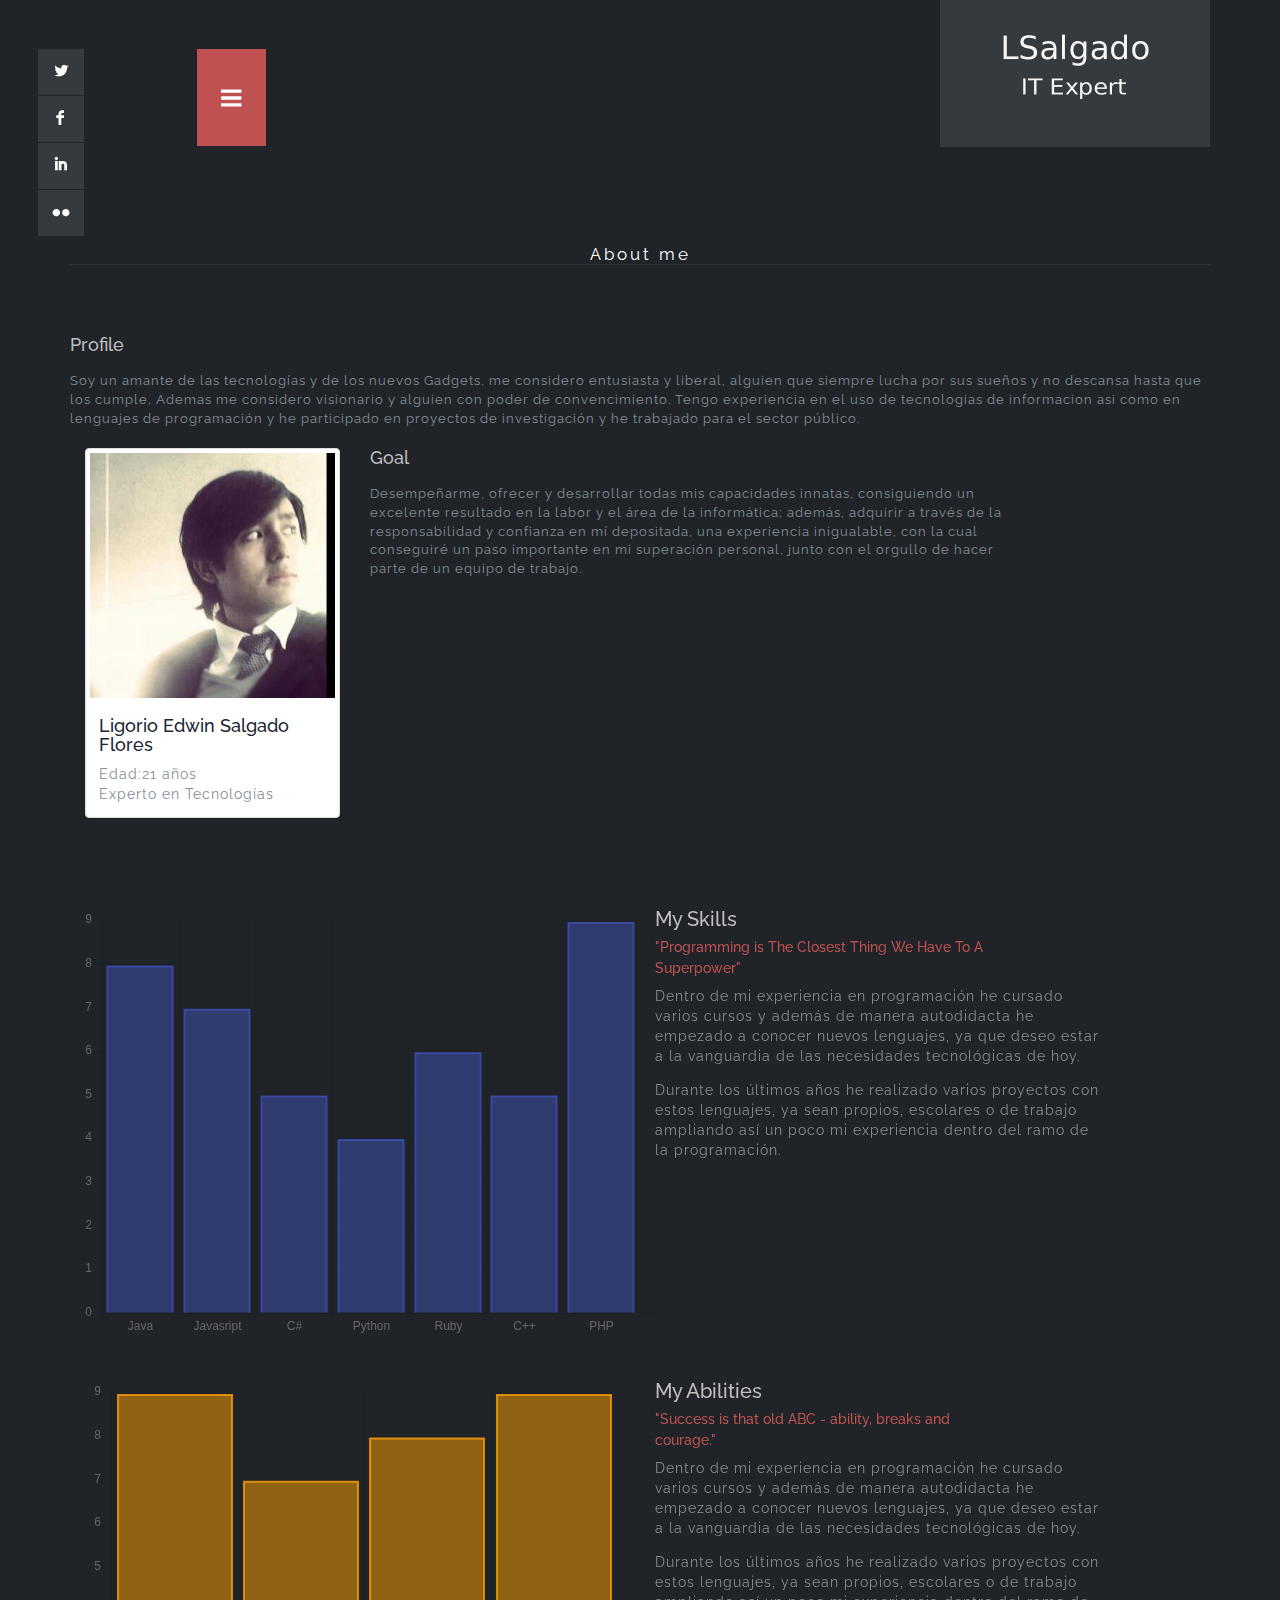
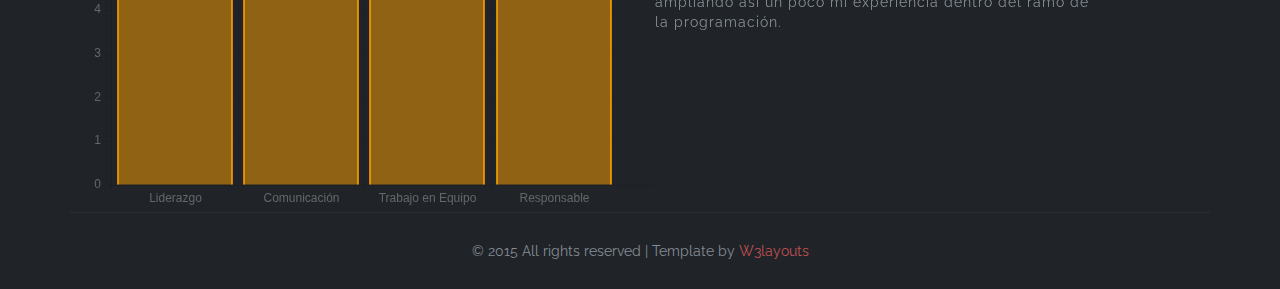
==== about.html @ 536da4ce "Fisrt Commit" ====
<!--
Author: W3layouts
Author URL: http://w3layouts.com
License: Creative Commons Attribution 3.0 Unported
License URL: http://creativecommons.org/licenses/by/3.0/
-->
<!doctype html>
<html>
<head>
	<title>Lsalgado</title>
	<link href="css/style.css" type="text/css" rel="stylesheet" media="all">
	<link href="css/bootstrap.css" type="text/css" rel="stylesheet" media="all">
	<link rel="stylesheet" type="text/css" href="css/default.css" />
	<link rel="stylesheet" type="text/css" href="css/component.css" />
	<script src="js/Chart.js"></script>

	<!--web-font-->
	<link href='http://fonts.googleapis.com/css?family=Raleway:400,100,200,300,500,600,700,800,900' rel='stylesheet' type='text/css'>
	<!--//web-font-->
	<!-- Custom Theme files -->
	<meta name="viewport" content="width=device-width, initial-scale=1">
	<meta http-equiv="Content-Type" content="text/html; charset=utf-8" />
	<meta name="keywords" content="Wedo Responsive web template, Bootstrap Web Templates, Flat Web Templates, Andriod Compatible web template,
		Smartphone Compatible web template, free webdesigns for Nokia, Samsung, LG, SonyErricsson, Motorola web design" />
	<script type="application/x-javascript"> addEventListener("load", function() { setTimeout(hideURLbar, 0); }, false); function hideURLbar(){ window.scrollTo(0,1); } </script>
	<script src="http://ajax.googleapis.com/ajax/libs/jquery/2.1.1/jquery.min.js"></script>
	<!-- //Custom Theme files -->
	<!-- js -->
</head>
<body>
	<!--header-->
	<div class="header">
		<div class="social-icons">
				<ul>
					<li><a href="#"> </a></li>
					<li><a href="#" class="fb"> </a></li>
					<li><a href="#" class="in"> </a></li>
					<li><a href="#" class="dott"> </a></li>
				</ul>
			</div>
		<div class="container">
			<div class="col-md-9 top-nav">
				<span class="menu"><img src="images/menu-icon.png" alt=""/></span>
				<ul class="nav1">
					<li><a href="index.html">HOME</a></li>
					<li><a href="about.html" class="active">ABOUT</a></li>
					<li><a href="portfolio.html">PORTFOLIO</a></li>

				</ul>
				<!-- script-for-menu -->
				 <script>
				   $( "span.menu" ).click(function() {
					 $( "ul.nav1" ).slideToggle( 300, function() {
					 // Animation complete.
					  });
					 });
				</script>
				<!-- /script-for-menu -->
			</div>
			<div class="col-md-3 header-logo">
				<a href="index.html"><img src="images/logo.png" alt="logo"/></a>
			</div>
			<div class="clearfix"> </div>
		</div>
	</div>
	<!--//header-->
	<!--about-->
	<div class="about">
		<div class="container">
			<div class="services">
				<h3>About me</h3>
			</div>
			<div class="about-info">
				<h4>Profile</h4>
				<p>Soy un amante de las tecnologías  y de los nuevos Gadgets, me considero entusiasta y liberal, alguien que siempre
					lucha por sus sueños y no descansa hasta que los cumple, Ademas me considero  visionario y alguien  con poder
					de convencimiento. Tengo experiencia en el uso de tecnologias de informacion asi como en lenguajes  de programación y
					he participado  en proyectos de investigación y he trabajado para el sector público.  </p>
					<div class="col-sm-6 col-md-3 about-team-grids">
					<div class="thumbnail">
						<img src="images/profile.jpg" alt=""/>
						<div class="caption">
							<h4><a href=#> Ligorio Edwin Salgado Flores </a> </h4>
							<p>Edad:21 años</p>
							<p>Experto en Tecnologías</p>
						</div>
					</div>
				</div>
				<div class="col-md-7 about-info-right">
					<h4>Goal </h4>
					<p>Desempeñarme, ofrecer y desarrollar todas mis capacidades innatas, consiguiendo un excelente resultado en la labor y
						el área de la informática; además, adquirir a través de la responsabilidad y confianza en mí depositada, una experiencia inigualable, con la cual conseguiré
						 un paso importante en mi superación personal, junto con el orgullo de hacer parte de un equipo de trabajo.</p>
				</div>
				<div class="clearfix"> </div>
			</div>
			<div class="about-text">
				<div class="col-md-6 about-text-info">
					<canvas id="canvas" height="450" width="600"></canvas>
				</div>
				<div class="col-md-5 about-text-info">
					<h4>My Skills</h4>
					<h5>"Programming is The Closest Thing We Have To A Superpower"</h5>
					<p class="about-pgh">Dentro de mi experiencia en programación  he cursado varios  cursos y además de manera autodidacta he empezado a  conocer nuevos lenguajes, ya que deseo estar  a la vanguardia de las necesidades tecnológicas de hoy.
</p>
					<p>Durante los últimos años he realizado varios proyectos  con estos lenguajes, ya sean propios, escolares o de trabajo ampliando así un poco mi experiencia  dentro del ramo de la programación.
</p>
				</div>

				<div class="clearfix"> </div>
			</div>
<br>
<br>
			<div class="about-text">
				<div class="col-md-6 about-text-info">
					<canvas id="canvas1" height="450" width="600"></canvas>
				</div>
				<div class="col-md-5 about-text-info">
					<h4>My Abilities</h4>
					<h5>"Success is that old ABC - ability, breaks and courage."</h5>
					<p class="about-pgh">Dentro de mi experiencia en programación  he cursado varios  cursos y además de manera autodidacta he empezado a  conocer nuevos lenguajes, ya que deseo estar  a la vanguardia de las necesidades tecnológicas de hoy.
</p>
					<p>Durante los últimos años he realizado varios proyectos  con estos lenguajes, ya sean propios, escolares o de trabajo ampliando así un poco mi experiencia  dentro del ramo de la programación.
</p>
				</div>

				<div class="clearfix"> </div>
			</div>


	</div>
	<!--//about-->
	<div class="footer">
		<div class="container">
			<div class="footer-right">
				<p>© 2015 All rights reserved | Template by <a href="http://w3layouts.com/"> W3layouts</a></p>
			</div>
		</div>
	</div>
	<script src="js/jquery.min.js"></script>
	<!-- //js -->
	<!-- start-smoth-scrolling-->
	<script type="text/javascript" src="js/move-top.js"></script>
	<script type="text/javascript" src="js/easing.js"></script>
	<script type="text/javascript" src="js/modernizr.custom.53451.js"></script>
<script type="text/javascript" src="js1/amcharts.js"></script>
<script type="text/javascript" src="js1/serial.js"></script>
<script type="text/javascript" src="http://www.amcharts.com/lib/3/themes/chalk.js"></script>
	<script type="text/javascript">
			jQuery(document).ready(function($) {
				$(".scroll").click(function(event){
					event.preventDefault();
					$('html,body').animate({scrollTop:$(this.hash).offset().top},1000);
				});
			});
	</script>

	<script type="text/javascript">


	var barChartData = {
		labels : ["Java","Javasript","C#","Python","Ruby","C++","PHP"],
		datasets : [
			{
				fillColor : "rgba(63,81,181,0.5)",
				strokeColor : "rgba(63,81,181,0.8)",
				highlightFill: "rgba(0,150,136,0.75)",
				highlightStroke: "rgba(220,220,220,1)",
				data : [8,7,5,4,6,5,9]
			}
		]

	}


	</script>


	<script type="text/javascript">




	var barChartData1 = {
		labels : ["Liderazgo","Comunicación","Trabajo en Equipo","Responsable"],
		datasets : [
			{
				fillColor : "rgba(255,160,0,0.5)",
				strokeColor : "rgba(255,160,0,0.8)",
				highlightFill: "rgba(121,85,72,0.75)",
				highlightStroke: "rgba(220,220,220,1)",
				data : [9,7,8,9]
			}
		]

	}
	window.onload = function(){
		var ctx = document.getElementById("canvas").getContext("2d");
		window.myBar = new Chart(ctx).Bar(barChartData, {
			responsive : true
		});
		var ctx1 = document.getElementById("canvas1").getContext("2d");
		window.myBar1 = new Chart(ctx1).Bar(barChartData1, {
			responsive : true
		});
	}

	</script>





	<!--//end-smoth-scrolling-->
	<script src="js/easyResponsiveTabs.js" type="text/javascript"></script>
				<script type="text/javascript">
					$(document).ready(function () {
							$('#horizontalTab').easyResponsiveTabs({
									type: 'default', //Types: default, vertical, accordion
									width: 'auto', //auto or any width like 600px
									fit: true   // 100% fit in a container
							});
					});
	</script>






	<!--smooth-scrolling-of-move-up-->
		<script type="text/javascript">
									$(document).ready(function() {
										/*
										var defaults = {
								  			containerID: 'toTop', // fading element id
											containerHoverID: 'toTopHover', // fading element hover id
											scrollSpeed: 1200,
											easingType: 'linear'
								 		};
										*/

										$().UItoTop({ easingType: 'easeOutQuart' });

									});
								</script>
					<a href="#" id="toTop" style="display: block;"> <span id="toTopHover" style="opacity: 1;"> </span></a>
	<!--//smooth-scrolling-of-move-up-->
</body>
</html>
---- css/style.css ----
/*--
Author: W3layouts
Author URL: http://w3layouts.com
License: Creative Commons Attribution 3.0 Unported
License URL: http://creativecommons.org/licenses/by/3.0/
--*/
body{
	margin:0;
	font-family: 'Raleway', sans-serif;
	background:#202429 !important;
}
body a{
	transition: 0.5s all ease;
	-webkit-transition: 0.5s all ease;
	-moz-transition: 0.5s all ease;
	-o-transition: 0.5s all ease;
	-ms-transition: 0.5s all ease;
}
/*--header--*/
.header{
	position:relative;
}
.social-icons {
	position: absolute;
	left: 3%;
	top: 33%;
}
.social-icons ul{
	display:block;
	padding: 0;
}
.social-icons ul li{
	list-style-type:none;
}
.social-icons ul li a{
	background:url(../images/social-icons.png) no-repeat 0px 0px;
	display: block;
	height: 47px;
	width:  47px;	
	transition:.5s all;
}
.social-icons ul li a:hover{
	background: url(../images/social-icons.png) no-repeat -54px 0px;
	display: block;
	height: 47px;
	width: 47px;
}
.social-icons ul li a.fb{
	background:url(../images/social-icons.png) no-repeat 0px -52px;
}
.social-icons ul li a.fb:hover{
	background:url(../images/social-icons.png) no-repeat -54px -52px;
}
.social-icons ul li a.in{
	background:url(../images/social-icons.png) no-repeat 0px -104px;
}
.social-icons ul li a.in:hover{
	background:url(../images/social-icons.png) no-repeat -54px -104px;
}
.social-icons ul li a.dott{
	background:url(../images/social-icons.png) no-repeat 0px -158px;	
}
.social-icons ul li a.dott:hover{
	background:url(../images/social-icons.png) no-repeat -54px -158px;	
}
.top-nav {
  margin-top: 3.5em;
}
span.menu {
	position: relative;
	cursor: pointer;
}
ul.nav1{
	display:none;
	position:absolute;
	left: 9.8%;
	right: 0;
	top: 0%;
	margin:0;
	padding:0;
}	
.top-nav ul li{
  list-style-type:none;
  display: inline-block;
  padding: 2.85em 0;
}	
.top-nav ul li a{
	background: #353a3f;
	color: #fff;
	text-decoration: none;
	padding: 3.3em 1.6em 2.8em 1.6em;
	font-size: 14px;
	font-weight: 400;
	font-family: 'Raleway', sans-serif;
	transition:.5s all;
}
.top-nav ul li a:hover{
	color:#c05151;
}
.top-nav ul li a.active {
  color: #c05151;
}
/*--//header--*/
/*--services--*/
.services {
    margin: 7em 0 0 0;
  text-align: center;
}
.services h3{
  margin: 0;
  color: #fff;
  font-size: 17px;
  letter-spacing: 3px;
  font-weight: 400;
  border-bottom: 1px solid rgba(53, 58, 63, 0.55);
}
.services-grids {
  margin: 6em 0;
}
.srvs-image {
  float: left;
  width: 20%;
}
.img-title {
  float: right;
  width: 72%;
}
.srvs-image a {
	background: url(../images/services.png) no-repeat 0px 0px;
	display: block;
	width: 72px;
	height: 71px;
	transition:.5s all;
}
.srvs-image a:hover{
	background: url(../images/services.png) no-repeat -76px 0px;
	display: block;
	width: 72px;
	height: 71px;
}
.srvs-image a.active{
  background: url(../images/services.png) no-repeat -76px -78px;
}
.srvs-image a.support {
  background: url(../images/services.png) no-repeat 0px -150px;
}
.srvs-image a.support:hover{
  background: url(../images/services.png) no-repeat -76px -150px;
}
.img-title h4 {
  margin: 12px 0 0 0;
  color: #fff;
  font-size: 15px;
  text-align: left;
  line-height: 1.4;
}
.services-grids p {
  color: #858d94;
  margin: 10px 0 0 0;
  text-align: left;
  font-size: 13px;
  letter-spacing: 0.5px;
}
/*--portfolio--*/
.portfolio {
  margin-top: 2em;
}
.portfolio-info {
  margin: 7em 0;
}
.port-grids{
	position:relative;
}
.port-text {
  background: #353a3f;
  text-align:left;
  padding: 2em 3em;
  transition:.5s all;
}
.port-text h5 {
  color: #fff;
  margin: 0;
  font-size: 17px;
}
.port-text span {
  color: #fff;
  font-size: 13px;
  font-weight: 300;
}
.port-image img {
  width: 100%;
}
.port-caption {
	background: rgba(0, 0, 0, 0.86);
	width: 100%;
	position: absolute;
	top: 29%;
	left: 0%;
	display: none;
	padding: 7.4em 0;
}
.port-caption a {
  color: #fff;
  font-size: 13px;
  font-weight: 500;
  letter-spacing: 1px;
  text-decoration: none;
  border: 1px solid #fff;
  padding: 1em 2em;
  transition:.5s all;
}
.port-caption a:hover,.port-caption a:focus{
	color:#c05151;
	text-decoration:none;
}
.port-grids:hover div.port-text {
  background: #c05151;
}
.port-grids:hover div.port-caption {
	display:block;
}
/*--testimonial--*/
.portfolio {
  margin-top: 2em;
  text-align: center;
}
.portfolio h3 {
  margin: 0;
  color: #fff;
  font-size: 17px;
  letter-spacing: 3px;
  font-weight: 400;
  border-bottom: 1px solid rgba(53, 58, 63, 0.55);
}
/******** SAP ************/
.sap_tabs{
	clear:both;
	padding: 4em 0;
}
.tab_box{
	background:#fd926d;
	padding: 2em;
}
.top1{
	margin-top: 2%;
}
.resp-tabs-list {
	width: 35%;
	list-style: none;
	padding: 0;
	margin: 0 auto 3em;
}
.resp-tab-item{
	cursor: pointer;
	padding: 3px;
	display: inline-block;
	margin: 0 .5em;
	list-style: none;
	width: 22%;
	border: 1px solid rgb(32, 36, 41);
	-webkit-transition: all 0.3s ease-out;
	-moz-transition: all 0.3s ease-out;
	-ms-transition: all 0.3s ease-out;
	-o-transition: all 0.3s ease-out;
	transition: all 0.3s ease-out;
}
.resp-tab-item:hover {
	text-shadow: none;
	color: #4fafa0;
}
.resp-tab-active{
	text-shadow: none;
	color:#fff;
	border: 1px solid gray;
}
.resp-tabs-container {
	padding: 0px;
	clear: left;
}
h2.resp-accordion {
	cursor: pointer;
	padding: 5px;
	display: none;
}
.resp-tab-content {
	display: none;
}
.resp-content-active, .resp-accordion-active {
   display: block;
}
@media only screen and (max-width:480px) {
	.resp-tabs-container{
		padding:10px;
	}
.resp-vtabs .resp-tabs-container {
	border: none;
	float: none;
	width: 100%;
	min-height: initial;
	clear: none;
}
.resp-accordion-closed {
	display: none !important;
}
}
.view.view-first {
  background: #353a3f;
  width: 71%;
  margin: 0 auto;
  padding: 2em;
}
.view.view-first h5 {
  color: #fff;
  font-size: 15px;
  font-weight: 400;
  letter-spacing: 1px;
  margin: 0 0 1em 0;
}
.view.view-first p {
  color: #858d94;
  font-size: 14px;
  margin: 0;
}
/*--footer--*/
.footer-right {
	text-align:center;
	border-top: 1px solid rgba(53, 58, 63, 0.55);
	padding: 2em 0;
}
.footer-right p {
  color: #858d94;
  margin: 0;
  font-size: 14px;
}
.footer-right a {
	color: #c05151;
	text-decoration:none;
	transition:.5s all;
}
.footer-right a:hover{
	color: #858d94;
	text-decoration:none;
	padding-left: 10px;
}
/*--slider-up-arrow--*/
#toTop {
	display: none;
	text-decoration: none;
	position: fixed;
	bottom: 9%;
	right: 3%;
	overflow: hidden;
	width: 32px;
	height: 32px;
	border: none;
	text-indent: 100%;
	background: url("../images/move-up.png") no-repeat 0px 0px;
}
#toTopHover {
	width: 32px;
	height: 32px;
	display: block;
	overflow: hidden;
	float: right;
	opacity: 0;
	-moz-opacity: 0;
	filter: alpha(opacity=0);
}
/*--about--*/
.about-info {
  padding: 5em 0;
}
.about-info h4 {
	text-align: left;
	color: #BEBEBE;
	font-size: 18px;
	margin: 0 0 1em;
}
.about-info p {
  color: #858d94;
  margin: 0 0 1.5em 0;
  text-align: left;
  font-size: 13px;
  letter-spacing: 1px;
}
.about-info-left img {
  width: 100%;
}
.about-info-left:nth-child(1){
  padding-left: 0;
}
.about-info-left {
  padding-left: 0 !important;
}
.about-text {
  text-align: left;
}
.about-text-info h4 {
  color: #BEBEBE;
  margin: 0;
  font-size: 20px;
  font-weight: 500;
}
.about-text-info h5 {
	color:#c05151;
	line-height: 1.5;
	width: 80%;
	font-size: 14px;
	margin:.5em 0;
}
.about-text-info p {
  color: #858d94;
  margin: 0 0 1em 0;
  text-align: left;
  font-size: 14px;
  letter-spacing: 1px;
}
.about-team {
  padding: 0em 0 3em 0;
}
.row {
  margin: 5em 0;
}
.caption h4 {
  font-size: 18px;
  margin: 0.5em 0;
}
.caption h4 a{
  font-size: 18px;
  text-decoration:none;
  transition:.5s all;
  color:#1B242F;
}
.caption h4 a:hover{
  color: #c05151;
  text-decoration:none;
}
.caption p {
  font-size: 14px;
  color: #858d94;
  margin:0;
}
/*-------Portfolio Part Starts Here ---------*/
.portfolio-filter {
  margin: 2em 0;
}
.product {
	padding: 7em 0;
}
ul#filters {
	padding: 0px;
}
#filters {
	margin: 0 0 5%;
	padding: 0;
	list-style: none;
	text-align: center;
}
#filters li {
	display:inline-block;
	display: -webkit-inline-box;
	display: -moz-inline-box;
	display: -o-inline-box;
	display: -ms-inline-box;
	padding: 0 1em;
}
#filters li.active span{
	padding: 10px 50px;
}
#filters li span {
	display: block;
	padding: 0;
	margin: 0 1em;
	text-decoration: none;
	color: #fff;
	cursor: pointer;
	font-size: 16px;
	font-weight: 500;
	text-transform: uppercase;
}
#filters li span:hover,#filters li span.active  {
	color:#c05151;
	transition:.5s all;
}
#portfoliolist .portfolio {
	-webkit-box-sizing: border-box;
	-moz-box-sizing: border-box;
	-o-box-sizing: border-box;
	  width: 23%;
	display: none;
	float: left;
	overflow: hidden;
	margin: 1%;
}
div#portfoliolist {
	padding: 0px 0px;
}	
.portfolio-wrapper {
	overflow:hidden;
	position: relative !important;
	cursor:pointer;	
	padding:  0;
}
.portfolio img {
	max-width:100%;
	transition: all 500ms!important;
	-webkit-transition: all 500ms!important;
	-moz-transition: all 500ms!important;
}
.portfolio .label {
	position: absolute;
	width: 100%;
	height:40px;
	bottom:-40px;
}
.portfolio .label-bg {
	background: #22B4B8;
	width: 100%;
	height:100%;
	position: absolute;
	top:0;
	left:0;
}
.portfolio .label-text {
	color:#fff;
	position: relative;
	z-index:500;
	padding:5px 8px;
}		
.portfolio .text-category {
	display:block;
	font-size:9px;
	font-size: 12px;
	text-transform:uppercase;
}
.portfolio-wrapper:hover ul.social-ic{
	display: block;
}
/*--sample-page--*/
.sample-page {
	padding: 0em 0 7em 0;
	background: #202429;
}
.sample-page h4 {
	margin: 2em 0 1em 0;
	color: #BEBEBE;
	font-size: 22px;
	font-weight: 500;
}
.sample-page-left {
  margin-top: 3em;
}
.sample-page-right {
  margin-top: 3em;
}
.sample-page-info h5 {
	font-size: 15px;
	font-weight: 600;	
	margin: 1.5em 0;
	color: #c05151;
	line-height: 1.7;
}
.sample-page-info p{
	color: #858d94;
  margin: 0 0 1.5em 0;
  text-align: left;
  font-size: 13px;
  letter-spacing: 1px;
}
.sample-page  img {
	box-sizing: border-box;
	height: auto;
	max-width: 100%;
}
img.zoom-img {
	webkit-transform: scale(1, 1);
	-webkit-transition-timing-function: ease-out;
	-webkit-transition-duration: .5s;
	-moz-transform: scale(1, 1);
	-moz-transition-timing-function: ease-out;
	-moz-transition-duration: .5s;
}
img.zoom-img:hover {
	-webkit-transform: scale(1.05);
	-webkit-transition-timing-function: ease-in-out;
	-webkit-transition-duration: 750ms;
	-moz-transform: scale(1.05);
	-moz-transition-timing-function: ease-in-out;
	-moz-transition-duration: 750ms;
	overflow: hidden;
}
.sample-page-info img {
  width: 100%;
}
.sample-page-info p {
color: #858d94;
  margin: 0 0 1.5em 0;
  text-align: left;
  font-size: 13px;
  letter-spacing: 1px;
}
.comment-icons {
	border-top: 1px dotted #858d94 ;
	border-bottom: 1px dotted #858d94;
	padding: 1.5em 0;
	margin: 4em 0;
}
.comment-icons ul{
	margin: 0;
	padding: 0;
}
.comment-icons ul li{
	list-style-type:none;
	display:inline-block;
	  margin: 12px 20px;
	color:#858d94;
}
.comment-icons ul li span{
	background: url(../images/icons-sprite.png) no-repeat 0px 0;
	margin-right: 10px;
	padding: 0px 6px;
}
.comment-icons ul li span.clndr{
	background: url(../images/icons-sprite.png) no-repeat -20px 0;
	  padding: 0px 8px;
}
.comment-icons ul li span.admin{
	background: url(../images/icons-sprite.png) no-repeat 0px -23px;
	padding: 0px 7px;
}
.comment-icons ul li span.cmnts{
	background: url(../images/icons-sprite.png) no-repeat -20px -23px;
	padding: 0px 8px;
	margin-right: 6px;
}
.comment-icons ul li span.like{
	background: url(../images/icons-sprite.png) no-repeat 0px -45px;
	padding: 0px 7px;
	margin-right: 6px;
}
.comment-icons ul li a{
	color: #858d94;
	font-size: 15px;
	font-weight: 500;
}
.comment-icons ul li a:hover{
	color:#c05151;
	text-decoration:none;
	transition:.5s all;
}
.read-more {
	margin: 1.8em 0 0 0;
}
.read-more a {
	color: #D7D8D9;
	font-size: 14px;
	font-weight: 500;
	padding: .5em .8em;
	border-radius: 3px;
	background: #c05151;
	border: 1px solid #c05151;
}
.read-more a:hover{
	text-decoration:none;
	background: none;
	transition: .5s all;
	outline: none;
	color: #c05151;
}
.category ul{
	margin: 0;
	padding: 0 0 0 2em;
}
.category ul li{
  list-style-type: disc;
  padding: 12px 0;
  color: #979292;
  font-size: 20px;
}
.category ul li a {
	font-size: 15px;
	font-weight: 500;
	color: #858d94;
	transition: .5s all;
}
.category ul li a:hover{
	transition:.5s all;
	color:#c05151;
	text-decoration:none;
	margin-left: 5px;
}
.recent-posts-info {
	margin-bottom: 4em;
}
.posts-left{
	float:left;
	width: 47%;
	margin-right: 14px;
}
.posts-right{
	float:right;
	width:49%;
}	
.posts-right lable {
	font-size: 14px;
	font-weight: 600;
	color: #BEBEBE;
}
.posts-right h5 {
	font-size: 15px;
	font-weight: 600;	
	margin: .5em 0;
}
.posts-right h5 a{	
	color: #c05151;
	transition:.5s all;
	text-decoration:none;
}
.posts-right h5 a:hover{	
	color: #BEBEBE;
	text-decoration:none;	
}
.posts-right p {
color: #858d94;
  margin: 0 0 1.5em 0;
  text-align: left;
  font-size: 13px;
  letter-spacing: 1px;
	line-height: 1.8;
}
.comments-info {
  margin: 3em 0;
}
.comments-info p {
	color: #858d94;
	margin: 1em 0 0 0;
	text-align: left;
	font-size: 13px;
	letter-spacing: 1px;
	line-height: 1.8;
}
.cmnt-icon-left {
	float: left;
	width: 30%;
}
.cmnt-icon-right {
	float: right;
	  width: 70%;
}
.cmnt-icon-right p {
	color: #858d94;
	margin: 0 0 .5em 0;
	text-align: left;
	font-size: 13px;
	letter-spacing: 1px;
}
.cmnt-icon-right p a {
  color: #858d94;
  text-decoration:none;
}
.cmnt-icon-right p a:hover{
  color: #c05151;
  text-decoration:none;
  transition:.5s all;
}
.admin-text {
	background:#c05151;
	padding: 2em;
}
.admin-text h5 {
	font-size: 15px;
	font-weight: 600;
	margin: 0 0 1em 0;
	color: #fff;
}
.admin-text-left {
	float: left;
	width: 11%;
}
.admin-text-right {
	float: right;
	width: 86%;
}
.admin-text-right p {
	color: #C8C8C8;
	margin: 0 0 1.5em 0;
	text-align: left;
	font-size: 13px;
	letter-spacing: 1px;
}
.admin-text-right span {
	color:#fff;
	font-weight: 600;
	font-size: 15px;
}
.admin-text-right span a {
  color: #fff;
  text-decoration:none;
}
.admin-text-right span a:hover{
  color: #BEBEBE;
  transition:.5s all;
}
.related-posts-grids {
	float: left;
	width: 30%;
	margin-left: 1em;
}
.related-posts-grids img{
	width:100%;
}
.related-posts-grids h5 {
	font-size: 15px;
	font-weight: 600;
	margin: .5em 0;
	color: #1C90F4;
}
.response-info {
	background: #c05151;
	padding: 2em;
	border-bottom: 1px dotted rgb(204, 200, 200);
}
.response-text h5 {
	font-size: 15px;
	font-weight: 600;
	margin: 0 0 1em 0;
	color: #fff;
}
.response-text-left h5 a {
  text-decoration: none;
  color: #fff;
}
.response-text-left h5 a:hover{
  text-decoration: none;
  color:#BEBEBE;
  transition:.5s all;
}
.response-text-left {
	float: left;
	width: 11%;
}
.response-text-left h5{
	color: #fff;
	font-weight: 600;
	font-size: 15px;
	margin: 1em 0 0 0;
}
.response-text-right {
	float: right;
	width: 86%;
}
.response-text-right p {
	color: #C8C8C8;
	margin: 0 0 1.5em 0;
	text-align: left;
	font-size: 13px;
	letter-spacing: 1px;
}
.response-text-right ul{
	padding:0;	
	text-align: right;
}
.response-text-right ul li{
	display:inline-block;	
	color:#fff;
	margin-right: 1em;
	font-size: 14px;
}
.response-text-right ul li a{
	color:#fff;	
	font-size: 14px;
}
.response-text-right ul li a:hover{
	color:#BEBEBE;
	transition:.5s all;
	text-decoration:none;
}
.coment-form input[type="text"] {
	display: block;
	background: none;
	border: 1px solid #696868;
	width: 75%;
	margin-bottom: 1em;
	outline: none;
	font-size: 17px;
	color: #9F9E9E;
	font-weight: 100;
	font-family: serif;
	padding: 8px 10px;
}
.coment-form input[type="email"] {
	display: block;
	background: none;
	border: 1px solid #696868;
	width: 75%;
	margin-bottom: 1em;
	outline: none;
	font-size: 17px;
	color: #9F9E9E;
	font-weight: 100;
	font-family: serif;
	padding: 8px 10px;
}
.coment-form textarea {
	background: none;
	border: 1px solid #696868;
	width: 100%;
	display: block;
	height: 150px;
	outline: none;
	font-size: 18px;
	color: #9F9E9E;
	font-weight: 500;
	font-family: serif;
	resize: none;
	padding: 8px 10px;
}
.coment-form input[type="submit"] {
  background: #c05151;
  padding: .5em 0;
  border: 1px solid #c05151;
  width: 22%;
  margin-top: 2em;
  font-size: 15px;
  color: #fff;
  font-weight: 400;
  letter-spacing: 0.5px;
  outline: none;
}
.coment-form input[type="submit"]:hover{
	color: #c05151;
	background: none;
	transition: .5s all;
	outline: none;
}
/*--contact--*/
.contact h4 {
	color: #BEBEBE;
	font-size: 22px;
	font-weight: 500;
	margin: 0 0 1em 0;
	letter-spacing: 1px;
}
.map {
  margin: 5em 0;
}
.map iframe {
  width: 100%;
  height: 340px;
}
.contact-infom p {
  color: #858d94;
  margin: 0 0 1.5em 0;
  text-align: left;
  font-size: 14px;
  letter-spacing: 1px;
}
.address {
  margin-top: 5em;
}
.address-left{
	float:left;
	width:50%;
}
.address p {
	color: #858d94;
	margin: 0 0 .5em 0;
	text-align: left;
	font-size: 14px;
	letter-spacing: 1px;
}
.address a {
	color: #c05151;
	margin: 0 0 .5em 0;
	text-align: left;
	font-size: 14px;
	letter-spacing: 1px;
	transition: .5s all;
}
.address a:hover {
  color:#858d94;
  text-decoration: none;
  
}
.contact-form {
  margin: 5em 0;
}
.contact-form input[type="text"] {
	display: inline-block;
	background: none;
	border: 1px solid #A3A1A1;
	width: 32%;
	margin: 0 0 1.5em 0;
	outline: none;
	font-size: 16px;
	color: #747577;
	font-weight: 500;
	padding: 10px 15px 10px 15px;
}
.contact-form input[type="email"] {
	display: inline-block;
	background: none;
	border: 1px solid #A3A1A1;
	width: 32.5%;
	margin: 0 1em 1em 1em;
	outline: none;
	font-size: 16px;
	color: #747577;
	font-weight: 500;
	padding: 10px 15px 10px 15px;
}
.contact-form textarea {
	background: none;
	border: 1px solid #A3A1A1;
	width: 100%;
	display: block;
	height: 150px;
	outline: none;
	font-size: 16px;
	color: #747577;
	font-weight: 500;
	resize: none;
	padding: 10px 15px 10px 15px;
}
.contact-form input[type="submit"]{
	background: #c05151;
	border: 1px solid #c05151;
	padding: .6em 0;
	width: 14%;
	margin-top: 2em;
	font-size: 16px;
	color: #fff;
	font-weight: 400;
	letter-spacing: 1px;
	outline: none;
	transition: .5s all;
}
.contact-form input[type="submit"]:hover{
	color: #c05151;
  background: none;
}
/*---- responsive-design -----*/
@media(max-width:1280px){
span.menu {
  margin-left: 8em;
}
ul.nav1 {
  left: 23%;
}
}
@media(max-width:1024px){
span.menu {
  margin-left: 6em;
}
.top-nav ul li a {
  padding: 3.3em 1.5em 3em 1.5em;
  font-size: 13px;
}
.header-logo img {
  width: 100%;
}
ul.nav1 {
  left: 24%;
}
.srvs-image {
  width: 25%;
}
.img-title {
  width: 68%;
}
.img-title h4 {
  font-size: 14px;
}
.port-caption {
	padding: 6.3em 0;
}
.port-caption a {
  padding: 1em 1.5em;
}  
.resp-tab-item {
  width: 27%;
}
.about-info-right p {
  overflow: hidden;
  height: 15.2em;
  margin-bottom: 0;
}
.about-text-info h4 {
  font-size: 18px;
}
.about-text-info p.about-pgh {
  overflow: hidden;
  height: 82px;
}
.caption h4 a {
  font-size: 15px;
}
.about-team {
  padding: 0em 0 1em 0;
}
.product {
  padding: 6em 0;
}
.sample-page h4 {
  font-size: 20px;
} 
.category ul {
  padding: 0 0 0 1em;
}
.category ul li {
	font-size: 16px;
	overflow: hidden;
	height: 36px;
}
#portfoliolist .portfolio {
  width: 48%;
}
.posts-left {
	width: 42%;
	margin-right: 0;
}
.posts-right lable {
  font-size: 12px;
}
.posts-right h5 {
  font-size: 13px;
}
.posts-right p {
  margin: 0 0 0.5em 0;
  font-size: 13px;
  letter-spacing: 0px;
  line-height: 1.5;
}
.read-more {
  margin: 1em 0 0 0;
}
.read-more a {
  font-size: 12px;
  padding: .5em .6em;
}
.comments-info p {
  letter-spacing: 0px;
  line-height: 1.5;
}
.admin-text {
  padding: 1em 2em;
}
.admin-text h5 {
  font-size: 14px;
  font-weight: 500;
}
.admin-text-right span {
  font-weight: 400;
  font-size: 14px;
}
.response-text-right ul li {
  font-size: 13px;
}
.response-text-left h5 {
  font-size: 14px;
}
.coment-form input[type="text"] {
  font-size: 15px;
} 
.coment-form input[type="email"] {
  font-size: 15px;
}  
.coment-form textarea {
  font-size: 15px;
  height: 125px;
}
.coment-form input[type="submit"] {
  width: 24%;
  font-size: 14px;
}
.map iframe {
  height: 250px;
}
.address {
  margin-top: 4em;
}
.contact h4 {
  font-size: 20px;
}  
.contact-form input[type="text"] {
  width: 31.9%;
  margin: 0 0 1.5em 0;
  font-size: 15px;
}
.contact-form input[type="email"] {
  font-size: 15px;
  width: 32%;
}  
.contact-form textarea {
  font-size: 15px;
}
.contact-form input[type="submit"] {
	padding: .5em 0;
	width: 13%;
	font-size: 14px;
}
}
@media(max-width:768px){
span.menu {
  margin-left: 5em;
}
span.menu img {
    width: 12.5%;
}
.top-nav:nth-child(1) {
  padding: 0;
}
.top-nav {
  float: left;
 width: 75%;
}
.header-logo {
  float: right;
  width: 25%;
}
.header-logo:nth-child(2) {
    padding-left: 0;
}
.top-nav ul li {
 padding: 2.62em 0;
}
.top-nav ul li a {
   padding: 3em 1.1em;
}
ul.nav1 {
	left: 13%;
	top: initial;
}
.services {
  margin: 6em 0 0 0;
}
.services-grids-info {
  float: left;
  width: 33.33%;
}
.srvs-image {
  width: 34%;
}
.img-title {
  width: 59%;
}
.img-title h4 {
  font-size: 13px;
  margin: 15px 0 0 0;
}
.services-grids {
  margin: 5em 0;
}
.services-grids p {
  overflow: hidden;
  height: 5.5em;
}
.portfolio {
  margin-top: 0em;
}
.portfolio-info {
    margin: 5em 0 0 0;
}
.portfolio-grids {
  width: 33.33%;
  float:left;
}
.port-text h5 {
  font-size: 14px;
}
.port-text {
  padding: 1.2em 1.5em;
}
.port-caption {
  padding: 4.15em 0;
  top: 33%;
}
.port-caption a {
  font-size: 12px;
  padding: 1em;
}  
.resp-tabs-list {
  width: 45%;
}
.resp-tab-item {
  margin: 0 .2em;
}
.view.view-first {
  padding: 1.5em;
}
.view.view-first h5 {
  font-size: 14px;
} 
.view.view-first p {
  margin: 0;
} 
.footer-right p {
  font-size: 13px;
}
.about-info {
  padding: 4.5em 2em;
}
.about-info h4 {
  font-size: 17px;
}
.about-info p {
  letter-spacing: 0.5px;
}
.about-info-left {
  float: left;
  width: 45%;
}
.about-info-right {
  float: left;
  width: 55%;
}
.about-info-right p {
  height: 12.2em;
}
.about-text-info {
  float: left;
  width: 33.33%;
}
.about-text-info h4 {
  font-size: 17px;
}
.about-text-info h5 {
  width: 100%;
  font-size: 13px;
}
.about-text-info p.about-pgh {
  height: 35px;
  margin-bottom: .5em;
}
.about-text-info p {
  font-size: 13px;
  letter-spacing: 0.5px;
  margin: 0;
}
.about-team {
  padding: 0em 2em 1em;
}
.about-team-grids {
  float: left;
  width: 33.33% !important;
}
.row {
  margin: 5em 0 3em;
  overflow: hidden;
  height: 25em;
}
.caption p {
  font-size: 13px;
  letter-spacing: 0.5px;
}
#filters li span {
  margin: 0;
  font-size: 14px;
}
.product {
  padding: 6em 0 4em;
}
.sample-page h4 {
  font-size: 18px;
}
.sample-page-left {
  float: left;
  width: 70%;
}
.sample-page-right {
  float: left;
  width: 30%;
}
.category ul li a {
  font-size: 13px;
}
.sample-page-info h5 {
  font-size: 14px;
  margin: 1em 0;
}
.posts-left {
  width: 100%;
  float: none;
} 
.posts-right {
  float: none;
  width: 100%;
}
.posts-right p {
  letter-spacing: 0.5px;
}
.comment-icons ul li a {
  font-size: 13px;
}
.admin-text-left {
  width: 12%;
}
.admin-text-right {
  width: 85%;
}
.admin-text-right p {
  letter-spacing: 0.5px;
}
.cmnt-icon-right {
  width: 63%;
}
.recent-posts-info {
  margin-bottom: 3em;
}
.response-info {
  padding: 1.5em;
}
.comments-info {
  margin-bottom: 3em;
}
.comments-info p.cmmnt {
  overflow: hidden;
  height: 3em;
  margin: 0.5em 0 0 0;
}
.coment-form input[type="submit"] {
  width: 30%;
  font-size: 13px;
  padding: .6em 0;
}
.contact-infom p {
  font-size: 13px;
  margin: 0;
}
.contact-form input[type="email"] {
  width: 31%;
}
.contact-form input[type="submit"] {
  width: 15%;
}
.address p {
  font-size: 13px;
}
}
@media(max-width:640px){
ul.nav1 {
  left: 15.5%;
  width: 100%;
}
.top-nav ul li {
	padding: 1.9em 0;
	float: left;
}
.top-nav ul li a {
  padding: 2.2em .9em;
  font-size: 13px;
}
.services-grids-info:nth-child(1) {
  padding-right: 0;
}
.services-grids-info:nth-child(2) {
  padding-right: 0;
}
.services-grids-info:nth-child(3) {
  padding-right: 0;
}
.srvs-image {
  width: 38%;
}
.img-title {
  width: 55%;
}
.portfolio-grids:nth-child(1),.portfolio-grids:nth-child(3){
  padding: 0;
}
.portfolio-grids:nth-child(2){
	margin: 0 1em;
	padding: 0;
}
.portfolio-grids {
  width: 31.7%;
}
.port-text {
  padding: 1.2em 1em;
}
.port-text h5 {
  font-size: 12px;
}
.port-caption {
  padding: 3.65em 0;
  top: 35%;
}
.port-caption a {
  font-size: 11px;
  padding: 0.8em;
}
.resp-tabs-list {
  width: 72%;
}
.resp-tab-item {
  width: 21%;
}
.view.view-first {
  width: 75%;
} 
.about-info {
  padding: 4.5em 1em;
}
.about-info h4 {
  font-size: 16px;
}
.about-info-right p {
  height: 9.9em;
}
.about-text-info h4 {
  font-size: 16px;
}
.about-text-info:nth-child(1),.about-text-info:nth-child(2),.about-text-info:nth-child(3) {
  padding-right: 0;
} 
.about-text-info h5 {
  font-size: 12px;
}
.about-text-info p.about-pgh {
  height: 72px;
  margin-bottom: 0;
}
.about-text-info p {
  overflow: hidden;
  height: 71px;
}
.about-text-info:nth-child(2) h5 {
  overflow: hidden;
  height: 34px;
}
.row {
  margin: 4em 0 3em;
  overflow: hidden;
  height: 21em;
}
.col-sm-6.col-md-3.about-team-grids:nth-child(1) {
  padding-right: 0;
}
.col-sm-6.col-md-3.about-team-grids:nth-child(2) {
  padding-right: 0;
}
.col-sm-6.col-md-3.about-team-grids:nth-child(3) {
  padding-right: 0;
}
.col-sm-6.col-md-3.about-team-grids:nth-child(4) {
  padding-right: 0;
}
.thumbnail .caption {
  padding: 9px 5px !important;
}
.caption h4 {
  font-size: 13px;
}
.caption h4 a {
  font-size: 13px;
}
.caption p {
  letter-spacing: 0px;
}
.product {
  padding: 5em 0 3em;
}
#filters li span {
  font-size: 13px;
}
.sample-page-left {
  float: none;
  width: 100%;
}
.comment-icons {
  margin: 3em 0;
}
.admin-text {
  padding: 1em;
}
.admin-text-right p {
  margin: 0 0 1em 0;
}
.sample-page-info h5 {
  margin: 0 0 0.5em 0;
}
.response-text-right ul li a {
  font-size: 13px;
}
.coment-form input[type="submit"] {
  padding: .7em 0;
}
.sample-page-right {
  margin-top: 2em;
}
.sample-page-right {
  float: none;
  width: 100%;
} 
.category ul {
  padding: 0 0 0 2em;
}
.posts-left {
  width: 36%;
  float: left;
}
.posts-right {
  float: right;
  width: 58%;
}
.read-more {
  margin: 1.5em 0 0 0;
}
.comments-info {
  float: left;
  width: 33.33%;
  margin-bottom: 0em;
}
.sample-page {
  padding: 0em 0 5em 0;
}
.contact h4 {
  font-size: 19px;
}
.map {
  margin: 5em 0 3em;
}
.map iframe {
  height: 200px;
}
.contact-form {
  margin: 3em 0;
}
.contact-form input[type="text"] {
  width: 31%;
  font-size: 14px;
  margin: 0 0 1em 0;
}
.contact-form input[type="email"] {
  width: 31%;
  font-size: 14px;
  margin: 0 0 1em 0;
}
.contact-form textarea {
  font-size: 14px;
  height: 125px;
}
.contact-form input[type="submit"] {
  width: 20%;
}
}
@media(max-width:480px){
.social-icons {
  display: none;
}
span.menu img {
  width: 15.5%;
}
span.menu {
  margin-left: 1em;
}
.header {
  position: relative;
  padding-top: 1em;
}
.top-nav {
  width: 68%;
 margin-top: 0;
}
.header-logo {
  width: 32%;
}
ul.nav1 {
  left: 21%;
  top: 0%;
}
.top-nav ul li {
	padding: 0;
	width: 78%;
	border-bottom: 1px solid rgb(97, 93, 93);
	background: rgba(53, 58, 63, 0.94);
	text-align: center;
}
.top-nav ul li a {
	padding: .8em 0;
	font-size: 13px;
	width: 100%;
	background: none;
	display: block;
}
.services {
  margin: 4em 0 0 0;
}
.services-grids {
  margin: 3em 0 0 0;
}
.services-grids-info {
  width: 50%;
}
.services-grids-info:nth-child(3) {
  display: none;
}
.img-title h4 {
  font-size: 12px;
}
.img-title {
  width: 57%;
}
.portfolio-info {
  margin-top: 3em;
}
.portfolio-grids {
  width: 31.15%;
}
.port-text {
  padding: .8em 0.4em;
}
.port-text h5 {
  font-size: 11px;
}
.port-text span {
  font-size: 12px;
}
.port-caption {
  padding: 2.39em 0;
  top: 38.9%;
}
.port-caption a {
  font-size: 10px;
  padding: 0.7em;
}
.resp-tabs-list {
  width: 97%;
}
.sap_tabs {
  padding: 2em 0;
}
.resp-tabs-list {
  margin: 0 auto 1.5em;
}
.view.view-first {
  width: 100%;
  padding: 1em;
}
.view.view-first h5 {
  font-size: 13px;
  margin: 0 0 0.5em 0;
}
.view.view-first p {
  font-size: 13px;
}
.about-info {
  padding: 3em 1em;
}
.about-info h4 {
  font-size: 15px;
  overflow: hidden;
  height: 18px;
  margin: 0 0 0.5em;
}
.about-info-right p {
  height: 5.5em;
}
.about-info {
  padding: 3em 1em 2em;
}
.about-text-info {
  width: 50%;
}
.about-text-info:nth-child(3) {
  display: none;
}
.about-text-info h4 {
  font-size: 15px;
}
.about-text-info p {
  height: 38px;
}
.about-team {
  padding: 0em 1em 1em;
}
.row {
    margin: 3em 0 2em;
    height: 20em;
}
.caption h4 {
  overflow: hidden;
  height: 15px;
}
.portfolio-filter {
  margin: 1em 0;
}
.product {
  padding: 3em 0 2em;
}
#filters li span {
  font-size: 12px;
}
#filters li {
  padding: 0 0.4em;
}
#portfoliolist .portfolio {
	width: 47%;
	margin: 1.5%;
}
.sample-page {
  padding: 0em 0 3.5em 0;
}
.sample-page h4 {
  font-size: 16px;
}
.sample-page-info h5 {
  margin: 1em 0;
}
.sample-page-info h5 {
  font-size: 12px;
}
.sample-page-info p {
  margin: 0 0 1em 0;
  overflow: hidden;
  height: 8em;
}
.comment-icons {
  margin: 2em 0;
}
.comment-icons ul li {
  margin: 10px;
}
.admin-text-right p {
  margin: 0 0 1em 0;
  overflow: hidden;
  height: 4em;
}
.admin-text-right span {
  font-size: 13px;
}
.response-text-right p {
  overflow: hidden;
  height: 4em;
}
.response-text-right ul {
  margin: 0;
}
.response-text-right ul li {
  font-size: 12px;
}
.response-text-right ul li a {
  font-size: 12px;
}
.coment-form input[type="text"] {
  font-size: 14px;
  padding: 6px 10px;
}
.coment-form input[type="email"] {
  font-size: 14px;
  padding: 6px 10px;
}
.coment-form textarea {
  font-size: 14px;
  height: 100px;
  padding: 6px 10px;
}
.coment-form input[type="submit"] {
  width: 35%;
  font-size: 12px;
  padding: .6em 0;
}
.posts-left {
  width: 42%;
}
.posts-right {
  width: 55%;
}
.posts-right p {
  margin: 0;
}
.read-more {
  margin: 1em 0 0 0;
}
.comments {
  overflow: hidden;
  height: 13.5em;
}
.comments-info {
  width: 50%;
   margin-top: 1em;
}
.recent-posts-info {
  margin: 3em 0;
}
.map {
  margin: 3em 0;
}
.contact h4 {
  font-size: 16px;
}
.map iframe {
  height: 180px;
}
.address {
  margin-top: 3em;
}
.contact-form {
  margin: 2em 0;
}
.contact-form input[type="text"] {
  width: 100%;
  font-size: 13px;
  padding: 8px 10px;
}
.contact-form input[type="email"] {
  width: 100%;
  font-size: 13px;
  padding: 8px 10px;
}
.contact-form textarea {
  font-size: 13px;
}
.contact-form input[type="submit"] {
  width: 25%;
  font-size: 13px;
  margin-top: 1em;
}
}
@media(max-width:320px){
span.menu {
  margin-left: 0em;
}
.header-logo:nth-child(2) {
  padding: 0;
}
span.menu img {
  width: 22%;
}
.top-nav {
  width: 60%;
}
.header-logo {
  width: 40%;
}
ul.nav1 {
  left: 22%;
  top: 0%;
}
.top-nav ul li {
  width: 76%;
}
.top-nav ul li a {
  padding: .6em 0;
  font-size: 12px;
}
.services h3 {
  font-size: 14px;
  letter-spacing: 2px;
    line-height: 1.6;
}
.img-title h4 {
  font-size: 12px;
  line-height: 1.5;
}
.services-grids-info {
  width: 100%;
  float: none;
}
.img-title {
  width: 62%;
}
.services-grids-info:nth-child(1) {
 margin-bottom: 2em;
}
.portfolio-grids {
  width: 100%;
  float:none;
}
.port-text {
  padding: 1em;
}
.port-text h5 {
  font-size: 12px;
}
.portfolio-grids:nth-child(2) {
  margin: 2em 0;
  padding: 0;
}
.port-caption {
    padding: 5.55em 0;
  top: 25.9%;
}
.resp-tabs-list {
  width: 100%;
}
.resp-tab-item {
  width: 32%;
  margin: 0;
}
.resp-tabs-container {
  padding: 0;
}
.view.view-first p {
  overflow: hidden;
  height: 4em;
}
.about-info {
    padding: 2em 0 1em 0;
}
.about-info p {
  letter-spacing: 0;
  margin: 0 0 1em 0;
}
.about-info-left {
  width: 55%;
}
.about-info-right:nth-child(4) {
  padding: 0;
}
.about-info-right {
  width: 44%;
}
.about-info-right p {
  height: 4em;
  margin: 0;
}
.about-text-info {
  float: none;
  width: 100%;
}
.about-text-info h4 {
  margin: 1em 0;
}
.about-text-info:nth-child(1), .about-text-info:nth-child(2), .about-text-info:nth-child(3) {
  padding: 0;
}
.about-text-info h5 {
  overflow: hidden;
  height: 14px;
}
.about-text-info:nth-child(2) h5 {
  overflow: hidden;
  height: 14px;
}
.about-team-grids {
    width: 48% !important;
}
.about-team-grids:nth-child(1){
  padding: 0;
  margin-right: 0.5em;
}
.about-team-grids:nth-child(2){
  padding: 0;
}
.thumbnail .caption {
  padding: 9px 2px !important;
}
.row {
  height: 19em;
  margin: 3em 0 1em;
}
#filters li {
  padding: 0 0.9em;
}
#filters li:nth-child(1) {
  text-align: left;
  margin-bottom: 0.5em;
}
#filters li:nth-child(2) {
  padding: 0 0 0 5em;
}
.portfolio-filter {
  margin: 0;
}
.product {
  padding: 2em 0 2em;
}
#filters {
  margin: 0 0 7%;
} 
.sample-page {
  padding: 0em 0 2em 0;
}
.sample-page-left:nth-child(2) {
  padding: 0;
}
.sample-page-info h5 {
  overflow: hidden;
  height: 36px;
  margin: 0.7em 0;
}
.sample-page-info p {
  height: 6.6em;
  letter-spacing: 0px;
}
.sample-page h4 {
  font-size: 15px;
}
.comment-icons {
  padding: 0.5em 0;
}
.comment-icons ul li:nth-child(1) {
  margin: 8px 0 8px 10px;
}
.comment-icons ul li {
  margin: 8px 12px;
  font-size: 13px;
}
.admin-text h5 {
  height: 17px;
    margin: 0 0 .7em;
}
.admin-text-left {
  width: 20%;
}
.admin-text-right {
  width: 77%;
}
.admin-text-right p {
  height: 4.2em;
  margin: 0 0 0.5em 0;
}
.admin-text-right span {
  font-weight: 300;
}
.response-text-left {
  width: 22%;
}
.response-text-right {
  width: 74%;
}
.response-text-left h5 {
  height: 17px;
  margin: 0.7em 0 0;
}
.response-text-right p {
  height: 4em;
}
.response-text-right ul li {
  font-size: 11px;
}
.coment-form input[type="text"] {
  padding: 6px 10px;
  width: 100%;
}
.coment-form input[type="email"] {
  padding: 6px 10px;
  width: 100%;
}
.coment-form input[type="submit"] {
  width: 48%;
}
.sample-page-right:nth-child(3) {
  padding: 0;
}
.category ul {
  padding: 0 0 0 1em;
}
.recent-posts-info {
  margin: 2em 0;
}
.posts-left {
  width: 100%;
}
.posts-right {
  width: 100%;
  margin: 1em 0 2em;
}
.comments {
  overflow: hidden;
  height: 30.5em;
}
.cmnt-icon-right {
  width: 69%;
}
.comments-info {
  width: 100%;
  margin-top: 1em;
  float: none;
}
.map {
  margin: 2em 0;
}
.contact h4 {
  font-size: 15px;
}
.map iframe {
  height: 125px;
}
.contact-infom p {
  letter-spacing: 0px;
  overflow: hidden;
  height: 5.5em;
}
.address {
  margin-top: 2em;
}
.address-left {
  float: none;
  width: 100%;
  margin-bottom: 1.5em;
}
.contact-form {
  margin: 1em 0;
}
.contact-form textarea {
  height: 100px;
}
.contact-form input[type="submit"] {
  width: 30%;
  font-size: 12px;
  margin-top: 1em;
  padding: .4em 0;
}
}
---- css/default.css ----
#chartdiv {background: #fff7ef;color:#fbf3f3;
	width		: 100%;
	height		: 435px;
	font-size	: 34px;
}

#chartdiv2 {background: #fff7ef;color:#fbf3f3;
	width		: 100%;
	height		: 435px;
	font-size	: 11px;
}
---- css/component.css ----
/* General styles for all menus */
.cbp-spmenu {
	position: fixed;
}

.cbp-spmenu h3 {
	color: #fff;
	font-size: 1.9em;
	padding: 20px;
	margin: 0;
	background: #676F0A;
	text-align:center;
	font-family: 'Montserrat', sans-serif;
}

.cbp-spmenu a {
	color: #fff;
	font-size: 1.1em;
	font-weight: 300;
	text-decoration:none;
	text-align:center;
}

.cbp-spmenu a:hover {
	background: #B6BE5A;
	color: #fff;
	transition:0.5s all;
	-webkit-transition:0.5s all;
	-o-transition:0.5s all;
	-moz-transition:0.5s all;
	-ms-transition:0.5s all;
}

.cbp-spmenu a.active {
	background:#c3a000;
}

/* Orientation-dependent styles for the content of the menu */

.cbp-spmenu-vertical {
	width: 150px;
	height: 277px;
	top: 0%;
	z-index: 1000;
}

.cbp-spmenu-vertical a {
	padding: 1em;
	font-family: 'Montserrat', sans-serif;
}

.cbp-spmenu-horizontal {
	width: 100%;
	height: 150px;
	left: 0;
	z-index: 1000;
	overflow: hidden;
}

.cbp-spmenu-horizontal h3 {
	height: 100%;
	width: 20%;
	float: right;
}

.cbp-spmenu-horizontal a {
	float: left;
	background: #353a3f;
	color: #fff;
	text-decoration: none;
	padding: 3.3em 1.6em 2.8em 1.6em;
	font-size: 14px;
	font-weight: 400;
	font-family: 'Raleway', sans-serif;
	transition:.5s all;
}

/* Vertical menu that slides from the left or right */

.cbp-spmenu-right {
	left: -240px;
}

.cbp-spmenu-left {
	right: -240px;
}

.cbp-spmenu-left.cbp-spmenu-open {
	right: 0px;
}

.cbp-spmenu-right.cbp-spmenu-open {
	left: 0px;
}
/* Transitions */

.cbp-spmenu,
.cbp-spmenu-push {
	-webkit-transition: all 0.3s ease;
	-moz-transition: all 0.3s ease;
	transition: all 0.3s ease;
}
@media (max-width:640px){
	.cbp-spmenu-vertical {		
		top: 15%;
	}
}
@media (max-width:480px){
	.cbp-spmenu-vertical {		
		width:120px;
		height:223px;
		top: 13%;
	}
	.cbp-spmenu h3 {
		font-size: 1.2em;
		padding: 10px;
	}
	.cbp-spmenu a{
		padding:10px;
		font-size:0.875em;
	}
	ul.menu-top {
		padding: 0;
	}
}
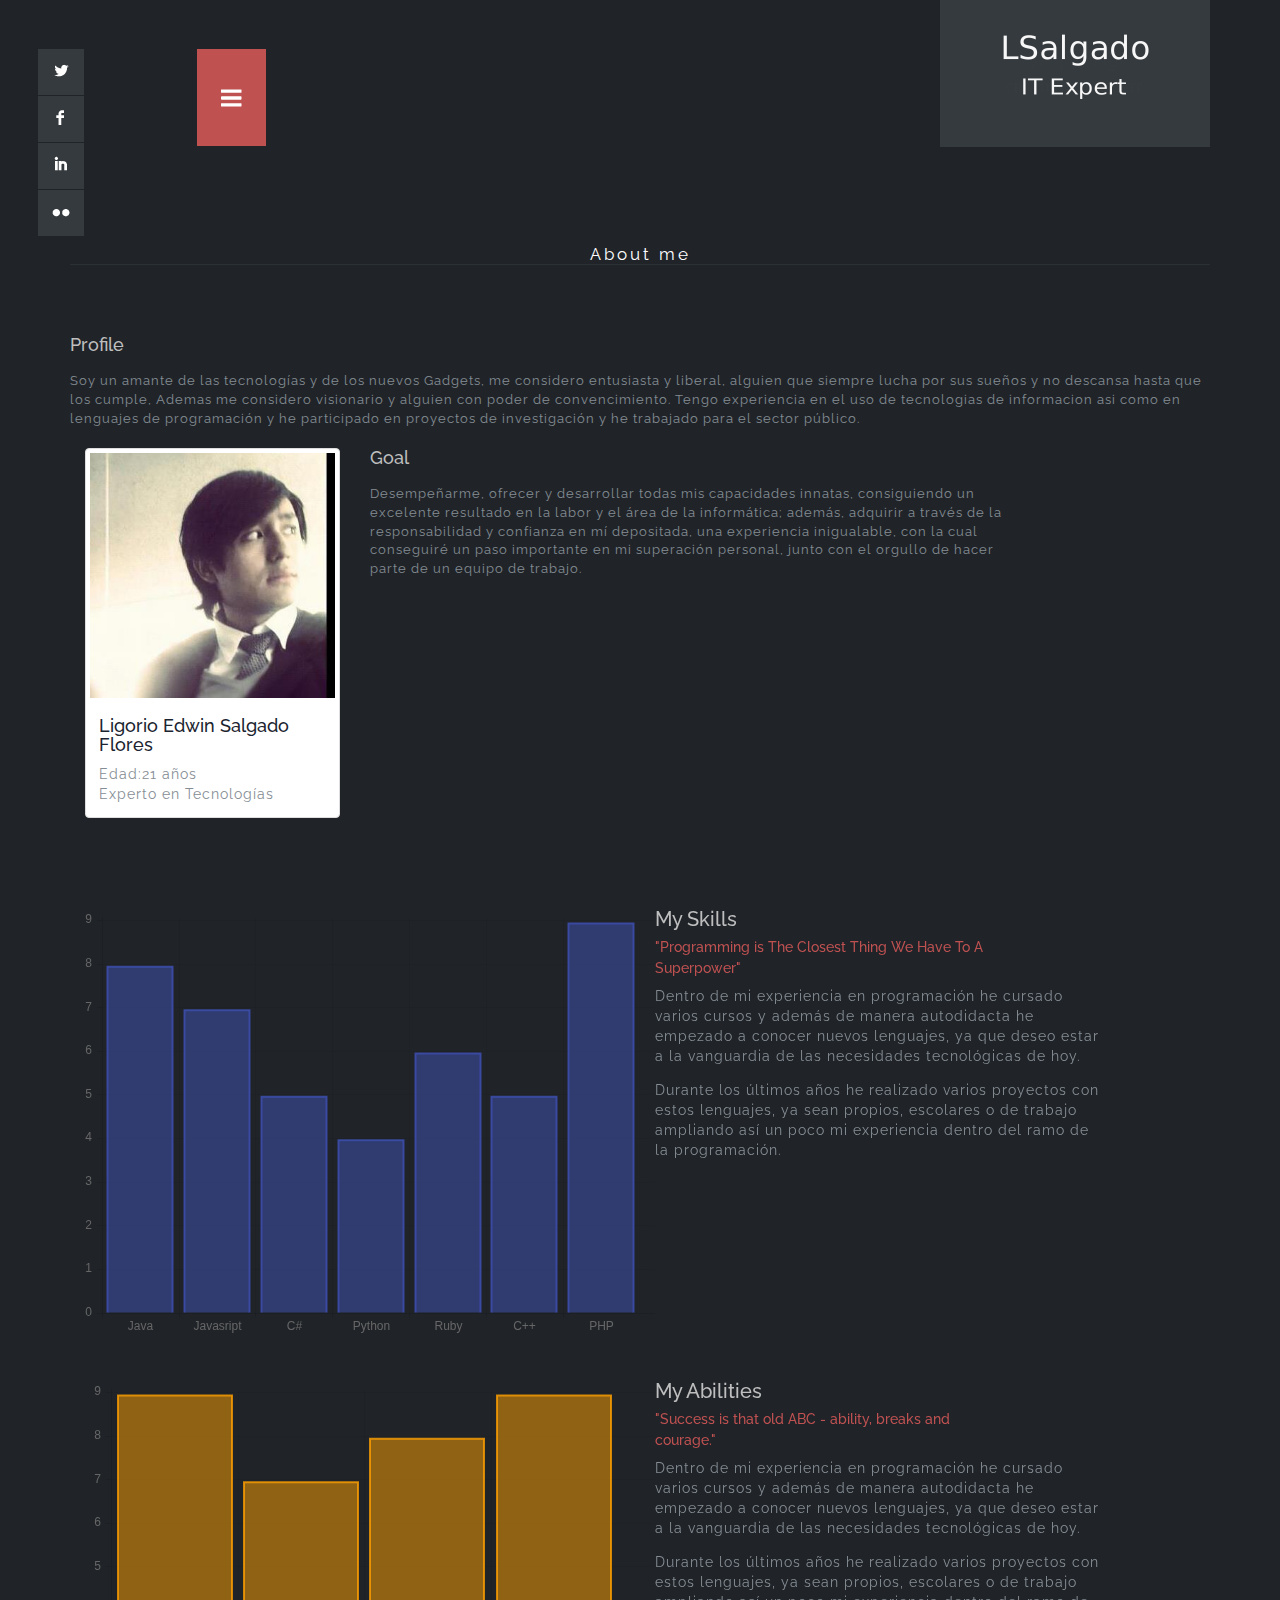
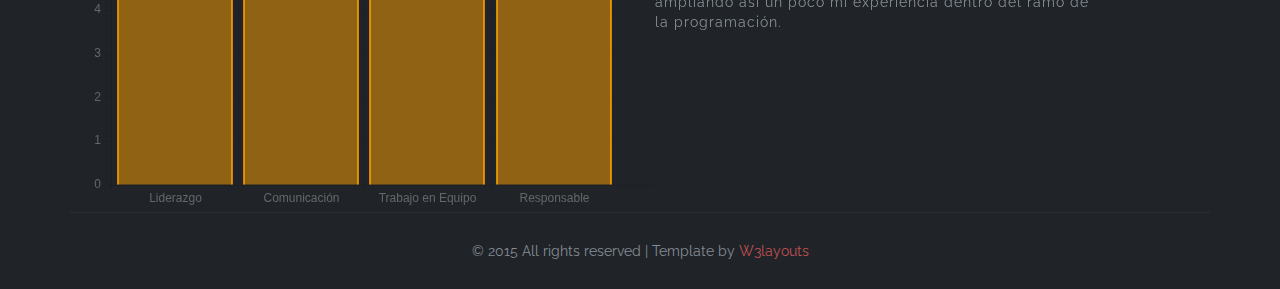
==== commit 774bf9be: "Se agregaron nuevas caracteristicas ,ademas se ptimizaron vistaas" ====
--- a/about.html
+++ b/about.html
@@ -45,7 +45,7 @@
 					<li><a href="index.html">HOME</a></li>
 					<li><a href="about.html" class="active">ABOUT</a></li>
 					<li><a href="portfolio.html">PORTFOLIO</a></li>
-
+					<li><a href="data.html" >Big Data / Data-center</a></li>
 				</ul>
 				<!-- script-for-menu -->
 				 <script>
